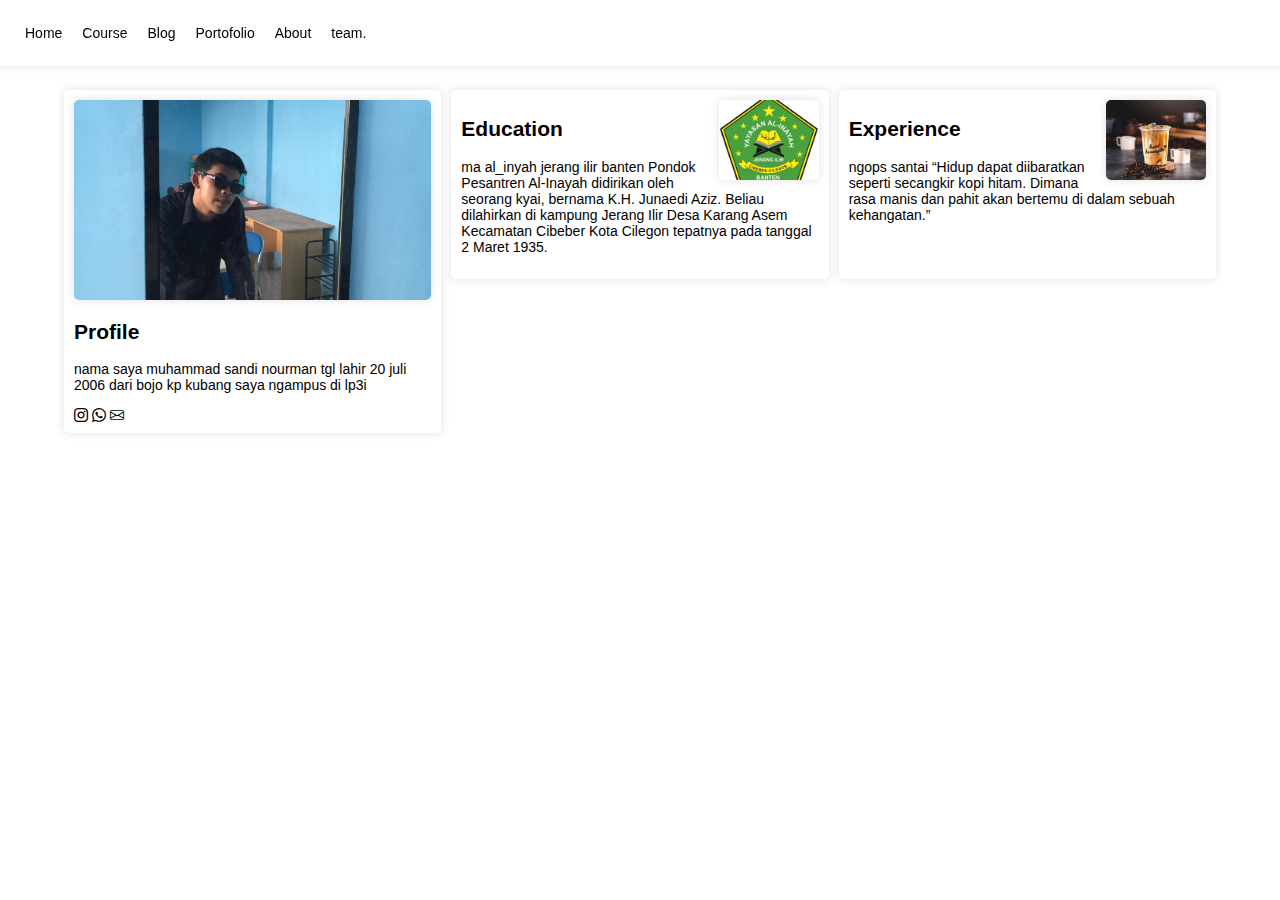
==== about.html @ 92fd4f97 "Update about.html" ====
<!DOCTYPE html>
<html lang="en">
<head>
    <meta charset="UTF-8">
    <meta name="viewport" content="width=device-width, initial-scale=1.0">
    <title>about.html</title>
    <link rel="stylesheet" href="https://cdn.jsdelivr.net/npm/bootstrap-icons@1.11.3/font/bootstrap-icons.min.css">
    <style>
        *{
            box-sizing: border-box;
        }
        .container{
            display: grid;
            grid-template-columns: repeat(3,1fr);
            gap: 10px;
            width: 90%;
            margin: 90px auto;
        }
        [class*='box']{
            box-shadow: 0 0 8px 1px rgba(0, 0, 0, 0.1);
            padding: 10px;
            border-radius: 5px;
        }
        .media{
            box-shadow: 0 0 8px 1px rgba(0, 0, 0, 0.1);
            border-radius: 5px;
            height: 80px;
            width: 100px;
            float: right;
            background-position: center;
            background-size: cover;
        }
        .box-1{
            grid-row-start: 1;
            grid-row-end: 4;
        }
        .box-1 > .media{
            width: 100%;
            height: 200px;
            margin-bottom: 20px;
            background-image: url(AAB95269-B3F4-4CF5-B863-9DE8A9FAD705.JPG);
        }
        ul{
            list-style: none;
            display: flex;
            box-shadow: 0 0 8px 1px rgba(0, 0, 0, 0.1);
            position: fixed;
            top: 0;
            width: 100%;
            background-color: white;
            padding: 15px;
            margin-top: 0;
        }
        li{
            padding: 10px;
        }
        body{
            margin: 0;
            font-family: Arial, Helvetica, sans-serif;
            font-size: 14px;
        }
        .box-1 .media{
            background-image: url(sandi.jpeg);
        }
        
        .box-2 .media{
            background-image: url(al\ inahyah.png);            
        }
        .box-3 .media{
            background-image: url(kopi.jpeg)
        }
        a{
            text-decoration: none;
            color: #000;
        }
        @media only screen and (max-width: 768px){
            .container, ul{
                display: block;
            }
        }
    </style>
</head>
<body>
    <ul>
        <li><a href="/">Home</a></li>
        <li><a href="#">Course</a></li>
        <li><a href="#">Blog</a></li>
        <li><a href="#">Portofolio</a></li>
        <li><a href="#">About</a></li>
        <li><a href="#">team.</a></li>
    </ul>
    <div class="container">
        <div class="box-1">
            <div class="media"></div>
            <h2>Profile</h2>
            <p>nama saya muhammad sandi nourman
                tgl lahir 20 juli 2006
                dari bojo kp kubang 
                saya ngampus di lp3i
            </p>
            <a href="https://www.instagram.com/sndiinrmn/">
                <i class="bi bi-instagram"></i></a>
            <a href="https://wa.me/087710205940">
                <i class="bi bi-whatsapp"></i></a>
            <a href="mailto:sndiinrmn@gmail.com">
                <i class="bi bi-envelope"></i></a>
        </div>
        <div class="box-2">
            <div class="media"></div>
            <h2>Education</h2>
            <p>
                ma al_inyah jerang ilir banten
                Pondok Pesantren Al-Inayah didirikan oleh seorang kyai, bernama K.H. Junaedi Aziz. Beliau dilahirkan di kampung Jerang 
                Ilir Desa Karang Asem Kecamatan Cibeber Kota Cilegon tepatnya pada tanggal 2 Maret 1935.
            </p>
        </div>
        <div class="box-3">
            <div class="media"></div>
            <h2>Experience</h2>
            <p>ngops santai
                “Hidup dapat diibaratkan seperti secangkir kopi hitam. Dimana rasa manis dan pahit akan bertemu di dalam sebuah kehangatan.”
            </p>
        </div>
    </div>
</body>
</html>
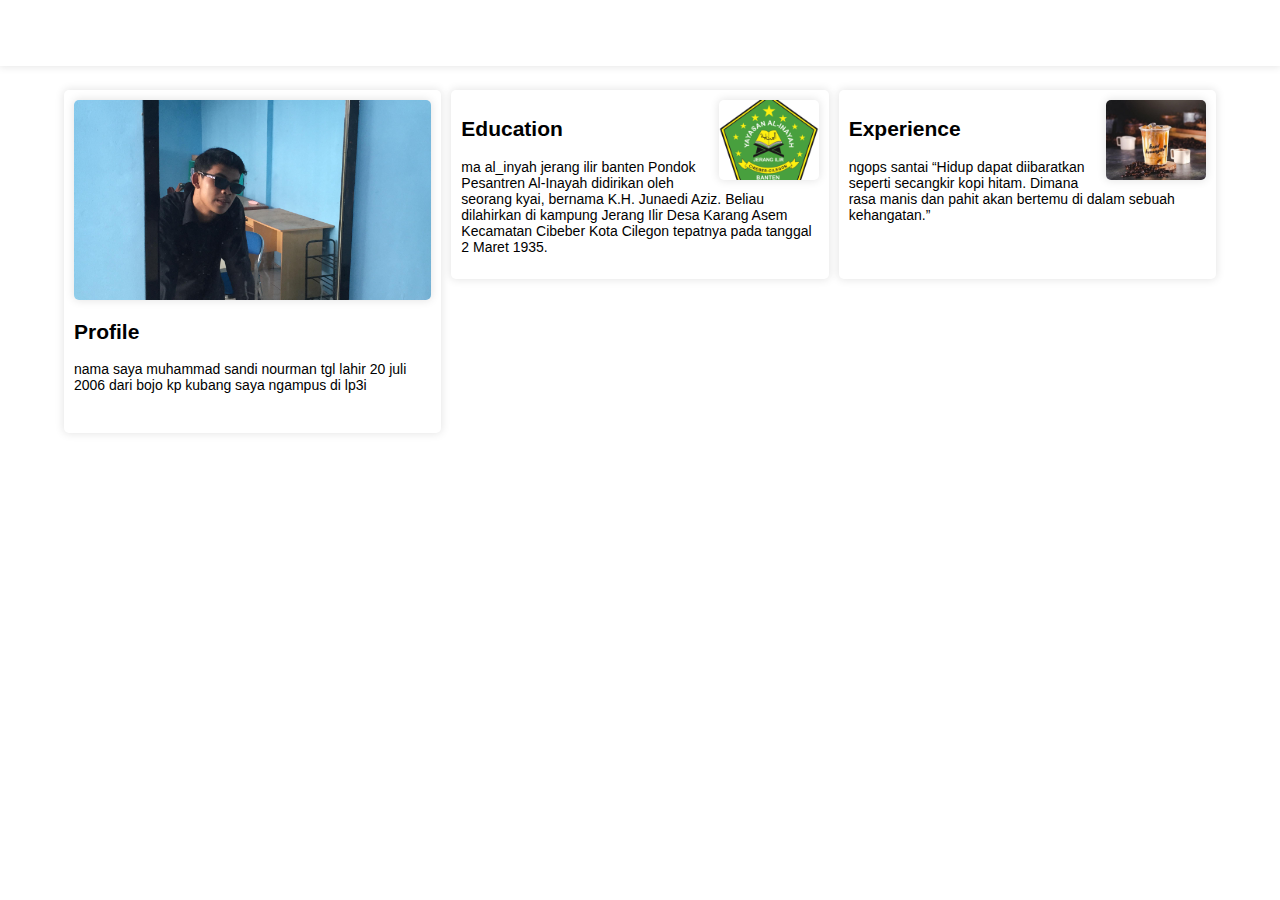
==== commit 961c1df8: "Update about.html" ====
--- a/about.html
+++ b/about.html
@@ -9,6 +9,9 @@
         *{
             box-sizing: border-box;
         }
+        body {
+            background-image: url(https://asset.gecdesigns.com/img/wallpapers/aesthetic-landscape-reflection-background-hd-wallpaper-sr10012410-1706502139247-cover.webp);
+        } 
         .container{
             display: grid;
             grid-template-columns: repeat(3,1fr);
@@ -71,7 +74,7 @@
         }
         a{
             text-decoration: none;
-            color: #000;
+            color: white;
         }
         @media only screen and (max-width: 768px){
             .container, ul{
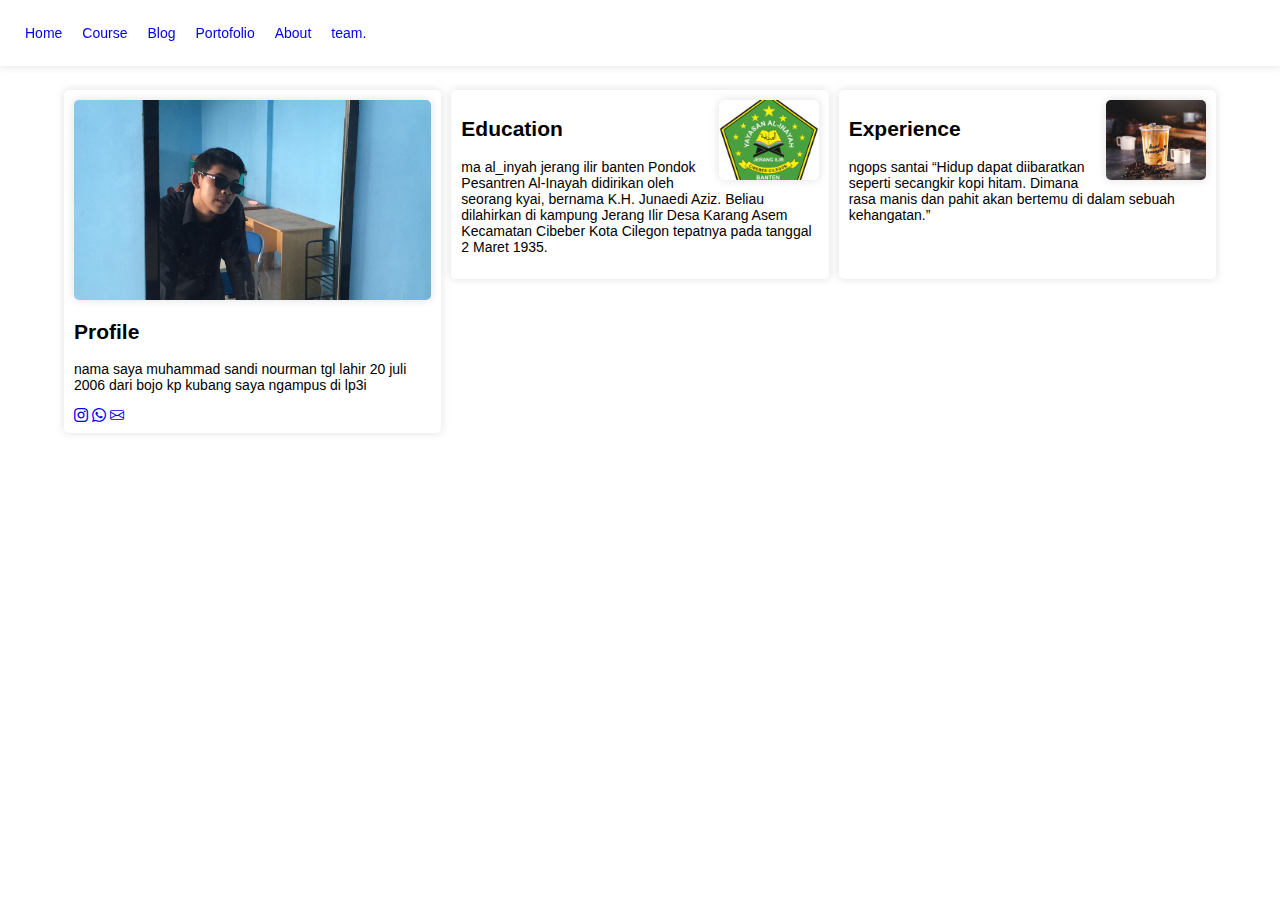
==== commit 8c01b905: "Update about.html" ====
--- a/about.html
+++ b/about.html
@@ -74,6 +74,8 @@
         }
         a{
             text-decoration: none;
+        }  color: block;
+             p{
             color: white;
         }
         @media only screen and (max-width: 768px){
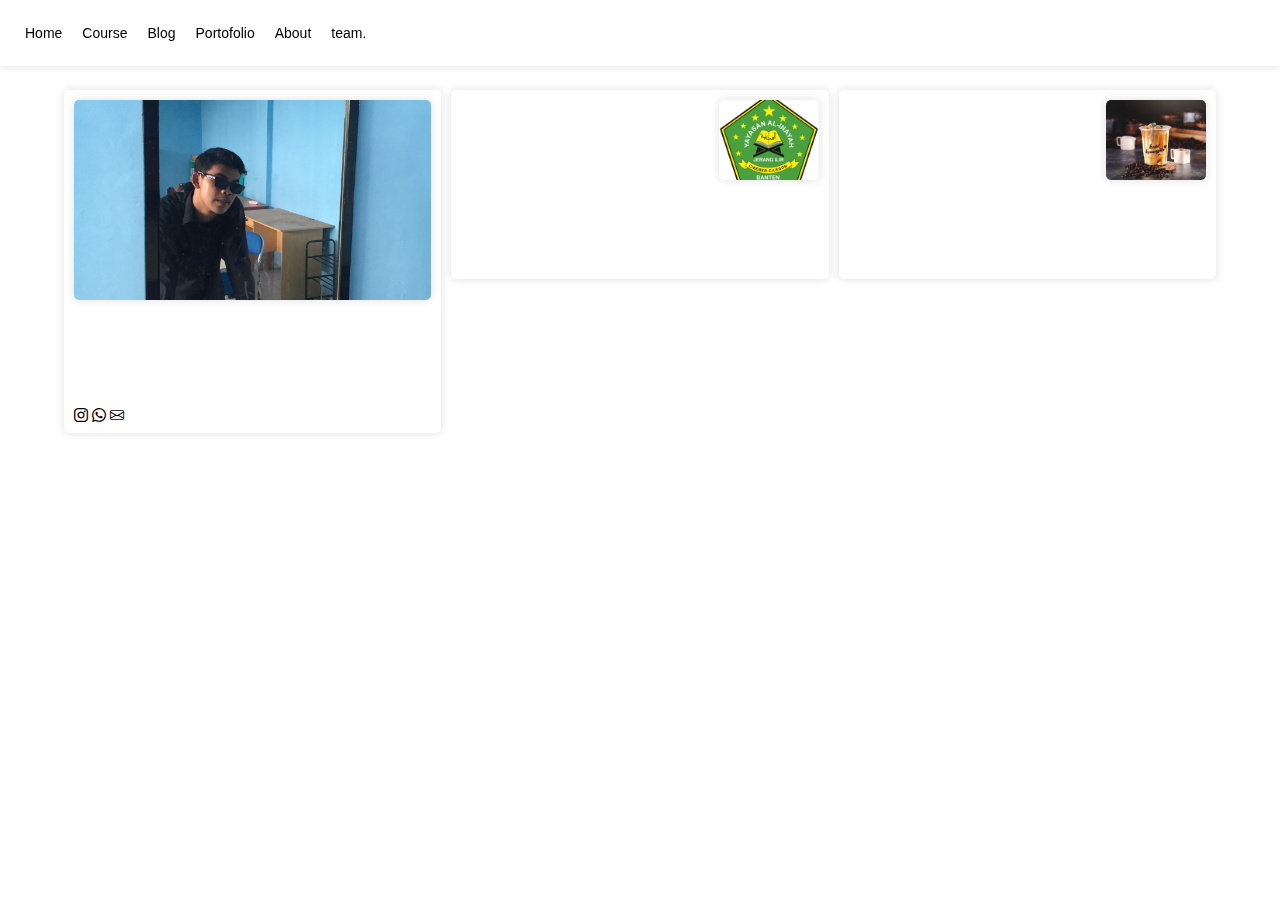
==== commit a202eeda: "Update about.html" ====
--- a/about.html
+++ b/about.html
@@ -74,8 +74,12 @@
         }
         a{
             text-decoration: none;
-        }  color: block;
-             p{
+            color: #000;   
+        }
+        p{
+            color: white;
+        }
+        h2{
             color: white;
         }
         @media only screen and (max-width: 768px){
@@ -88,11 +92,11 @@
 <body>
     <ul>
         <li><a href="/">Home</a></li>
-        <li><a href="#">Course</a></li>
-        <li><a href="#">Blog</a></li>
+        <li><a href="courses.html">Course</a></li>
+        <li><a href="blog.html">Blog</a></li>
         <li><a href="#">Portofolio</a></li>
         <li><a href="#">About</a></li>
-        <li><a href="#">team.</a></li>
+        <li><a href="team.html">team.</a></li>
     </ul>
     <div class="container">
         <div class="box-1">
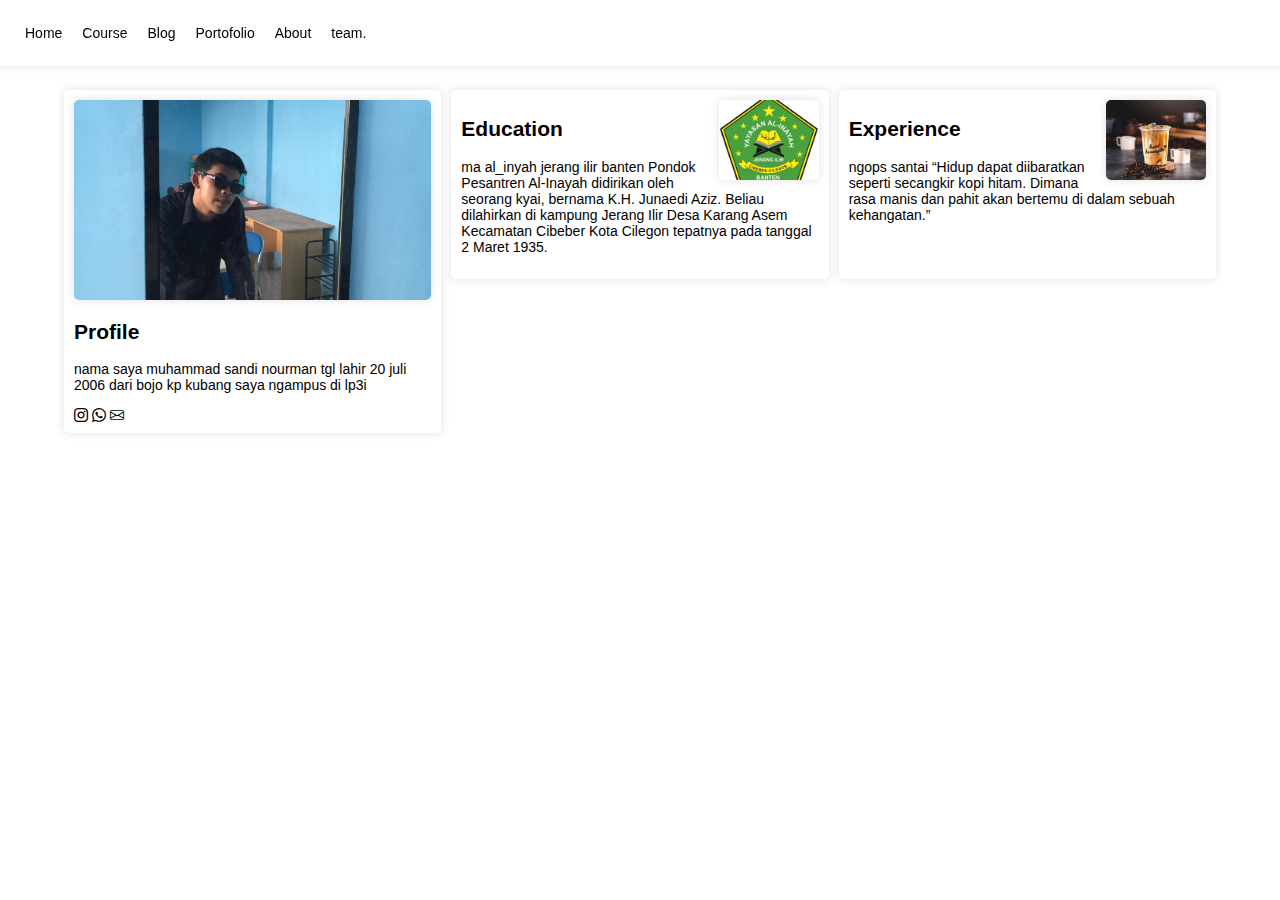
==== commit 8012855a: "Update about.html" ====
--- a/about.html
+++ b/about.html
@@ -9,9 +9,6 @@
         *{
             box-sizing: border-box;
         }
-        body {
-            background-image: url(https://asset.gecdesigns.com/img/wallpapers/aesthetic-landscape-reflection-background-hd-wallpaper-sr10012410-1706502139247-cover.webp);
-        } 
         .container{
             display: grid;
             grid-template-columns: repeat(3,1fr);
@@ -77,10 +74,10 @@
             color: #000;   
         }
         p{
-            color: white;
+            color: black;
         }
         h2{
-            color: white;
+            color: black;
         }
         @media only screen and (max-width: 768px){
             .container, ul{
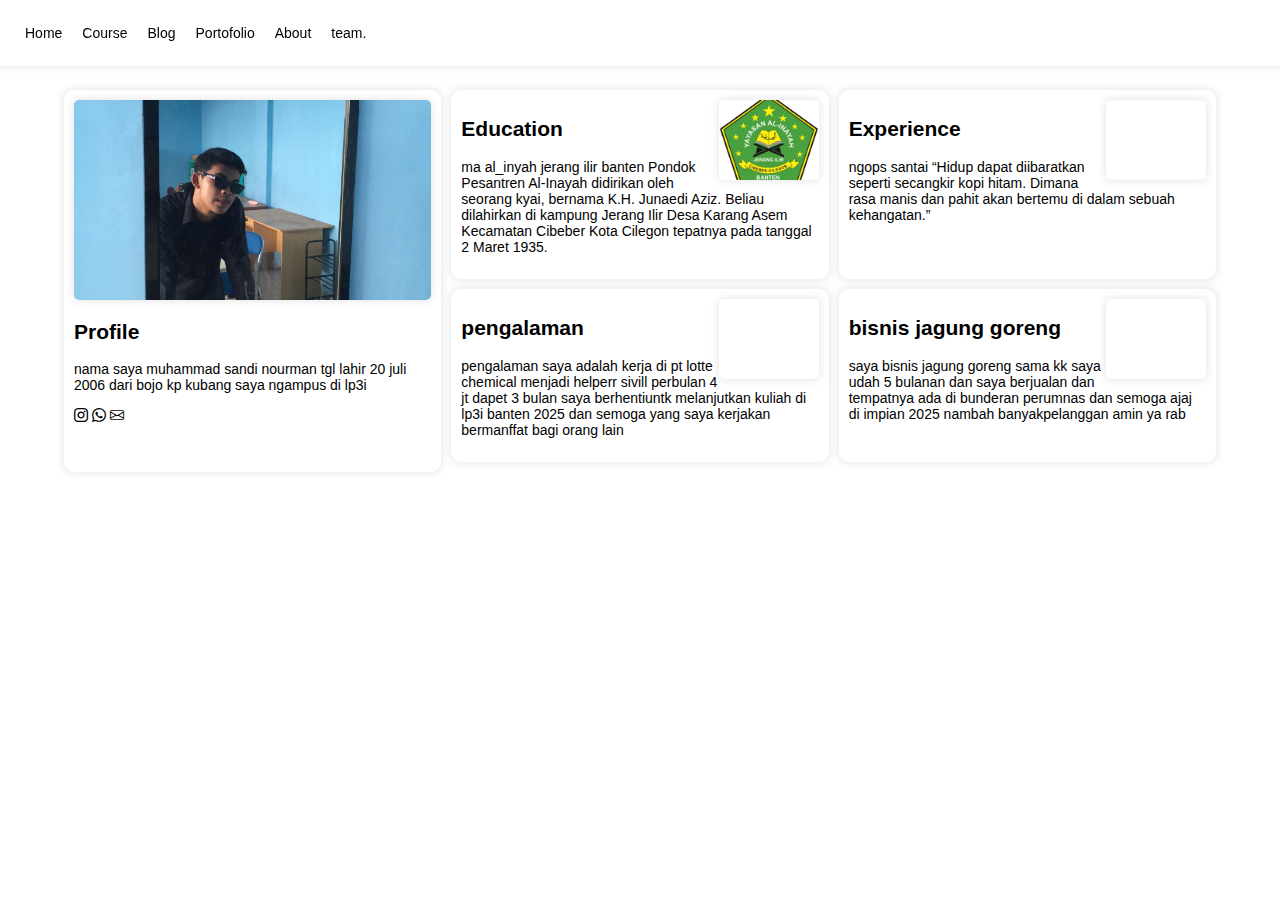
==== commit a9a0d6c9: "Update about.html" ====
--- a/about.html
+++ b/about.html
@@ -9,6 +9,9 @@
         *{
             box-sizing: border-box;
         }
+        body {
+            background-image: url(https://st.depositphotos.com/1413400/52193/v/1600/depositphotos_521936396-stock-illustration-seamless-colorful-abstract-hip-hop.jpg);
+        } 
         .container{
             display: grid;
             grid-template-columns: repeat(3,1fr);
@@ -59,15 +62,41 @@
             font-family: Arial, Helvetica, sans-serif;
             font-size: 14px;
         }
+        .box-1{
+            border-radius: 10px;
+            background-color: white; 
+        }
         .box-1 .media{
             background-image: url(sandi.jpeg);
         }
-        
+        .box-2{
+            border-radius: 10px;
+            background-color: white; 
+        }
         .box-2 .media{
             background-image: url(al\ inahyah.png);            
+        }  
+        .box-3{
+            border-radius: 10px;
+            background-color: white; 
         }
         .box-3 .media{
-            background-image: url(kopi.jpeg)
+            background-image: url(https://fahum.umsu.ac.id/info/wp-content/uploads/2025/01/ini-manfaat-konsumsi-kopi-hitam-dan-efek-sampingnya-untuk-kesehatan.jpg);
+        }
+        .box-4{
+            border-radius: 10px;
+            background-color: white; 
+        }
+        .box-4 .media{
+            background-image: url(https://statik.tempo.co/data/2024/09/11/id_1335886/1335886_720.jpg)
+        }
+        .box-5{
+            border-radius: 10px;
+            background-color: white; 
+            
+        }
+        .box-5 .media{
+            background-image: url(https://static.promediateknologi.id/crop/0x0:0x0/750x500/webp/photo/p1/364/2023/12/22/jagung-goreng-keriting-orincookies-988776358.jpg)
         }
         a{
             text-decoration: none;
@@ -126,7 +155,21 @@
             <p>ngops santai
                 “Hidup dapat diibaratkan seperti secangkir kopi hitam. Dimana rasa manis dan pahit akan bertemu di dalam sebuah kehangatan.”
             </p>
-        </div>
+            </div>
+            <div class="box-4">
+                <div class="media"></div>
+                <h2>pengalaman</h2>
+                <p>pengalaman saya adalah kerja di pt lotte chemical menjadi helperr sivill 
+                    perbulan 4 jt dapet 3 bulan saya berhentiuntk melanjutkan kuliah di lp3i banten 2025
+                    dan semoga yang saya kerjakan bermanffat bagi orang lain
+                </p>
+            </div>
+            <div class="box-5">
+                <div class="media"></div>
+                <h2>bisnis jagung goreng</h2>
+                <p>saya bisnis jagung goreng sama kk saya udah 5 bulanan dan saya berjualan dan tempatnya ada di bunderan perumnas
+                    dan semoga ajaj di impian 2025 nambah banyakpelanggan amin ya rab
+                </p>
     </div>
 </body>
 </html>
